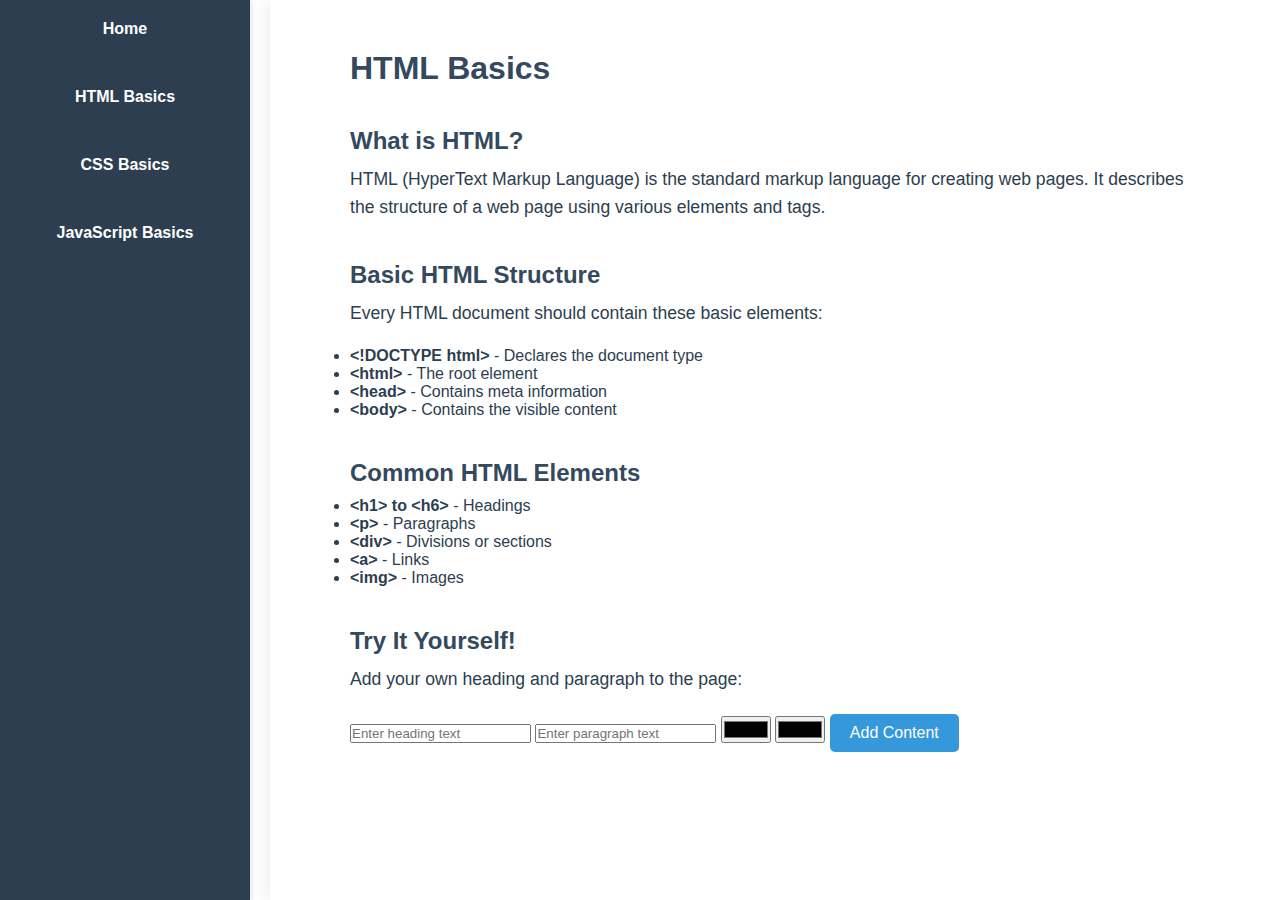
==== basics.html @ 013e5d85 "Merge branch 'feature-sc' of https://github.com/chicalauren/Interactive_WD into feature-sc" ====
<!DOCTYPE html>
<html lang="en">
<head>
    <meta charset="UTF-8">
    <meta name="viewport" content="width=device-width, initial-scale=1.0">
    <title>HTML Basics</title>
    <link rel="stylesheet" href="./assets/style.css">
</head>
<body>
    <div class="container">
        <aside class="sidebar">
            <ul>
                <li><a href="index.html">Home</a></li>
                <li><a href="basics.html">HTML Basics</a></li>
                <li><a href="css.html">CSS Basics</a></li>
                <li><a href="script.html">JavaScript Basics</a></li>
            </ul>
        </aside>
        <main class="content">
            <h1>HTML Basics</h1>
            
            <section>
                <h2>What is HTML?</h2>
                <p>HTML (HyperText Markup Language) is the standard markup language for creating web pages. It describes the structure of a web page using various elements and tags.</p>
            </section>

            <section>
                <h2>Basic HTML Structure</h2>
                <p>Every HTML document should contain these basic elements:</p>
                <ul>
                    <li><strong>&lt;!DOCTYPE html&gt;</strong> - Declares the document type</li>
                    <li><strong>&lt;html&gt;</strong> - The root element</li>
                    <li><strong>&lt;head&gt;</strong> - Contains meta information</li>
                    <li><strong>&lt;body&gt;</strong> - Contains the visible content</li>
                </ul>
            </section>

            <section>
                <h2>Common HTML Elements</h2>
                <ul>
                    <li><strong>&lt;h1&gt; to &lt;h6&gt;</strong> - Headings</li>
                    <li><strong>&lt;p&gt;</strong> - Paragraphs</li>
                    <li><strong>&lt;div&gt;</strong> - Divisions or sections</li>
                    <li><strong>&lt;a&gt;</strong> - Links</li>
                    <li><strong>&lt;img&gt;</strong> - Images</li>
                </ul>
            </section>

            <section class="input-section">
                <h2>Try It Yourself!</h2>
                <p>Add your own heading and paragraph to the page:</p>
                
                <input type="text" id="headingInput" class="input-field" placeholder="Enter heading text">
                <input type="text" id="paragraphInput" class="input-field" placeholder="Enter paragraph text">
                <input type="color" id="headingColor" class="input-field" title="Choose heading color">
<input type="color" id="paragraphColor" class="input-field" title="Choose paragraph color">
                <button onclick="addContent()" class="btn">Add Content</button>
                
                <div id="dynamic-content"></div>
            </section>
        </main>
    </div>

    <script src="./assets/script.js"></script>
</body>
</html>
---- assets/style.css ----
/* General body styling */
* {
    margin: 0;
    padding: 0;
    box-sizing: border-box;
}

body {
    font-family: 'Roboto', Arial, sans-serif;
    margin: 0;
    padding: 0;
    background: linear-gradient(to bottom, #f4f4f4, #e0e0e0);
    color: #333;
}

/* Smooth scroll effect */
html {
    scroll-behavior: smooth;
}

/* Container for sidebar and content */
.container {
    display: grid;
    grid-template-columns: 250px 1fr;
    gap: 20px;
    min-height: 100vh;
    width: 100%;
    background-color: #fff;
}

/* Sidebar Styling */
.sidebar {
    width: 250px;
    background-color: #2c3e50;
    color: white;
    padding: 20px;
    box-shadow: 2px 0 5px rgba(0, 0, 0, 0.1);
    text-align: center;
}

.sidebar ul {
    list-style-type: none;
    padding: 0;
}

.sidebar ul li {
    margin-bottom: 50px;
}

.sidebar ul li a {
    color: white;
    text-decoration: none;
    font-weight: bold;
    transition: color 0.3s ease, transform 0.3s ease;
}

.sidebar ul li a:hover {
    color: #3498db;
    transform: scale(1.1);
}

.sidebar ul li a.active {
    color: #e74c3c;
    text-decoration: underline;
}

/* Main content area */
.content {
    flex-grow: 1;
    padding: 50px 80px;
    color: #2c3e50;
    max-width: 1100px;
    margin: 0 auto;
    box-shadow: 0 0 20px rgba(0, 0, 0, 0.1);
}

/* Headings */
h1, h2 {
    font-family: 'Arial', sans-serif;
    color: #34495e;
}

h1 {
    font-size: 2em;
    margin-bottom: 20px;
}

h2 {
    font-size: 1.5em;
    margin-top: 40px;
    margin-bottom: 10px;
}

/* Paragraph styling */
p {
    line-height: 1.6;
    font-size: 1.1em;
    margin-bottom: 20px;
}

/* CSS Example Block */
.css-example {
    background-color: #ecf0f1;
    padding: 15px;
    border: 1px solid #bdc3c7;
    margin-bottom: 20px;
}

.css-example p {
    margin: 0;
    font-style: italic;
}

.css-example p:hover {
    color: red;
    background-color: green;
    padding: 5px;
    border-radius: 3px;
}

/* Interactive elements */
button {
    background-color: #3498db;
    color: white;
    padding: 10px 20px;
    border: none;
    border-radius: 5px;
    cursor: pointer;
    font-size: 1em;
    transition: background-color 0.3s ease, transform 0.2s ease;
}

button:hover {
    background-color: #2980b9;
    transform: scale(1.1);
}

button:focus {
    outline: 3px solid #f39c12;
}

/* Code block styling */
pre {
    background-color: #2c3e50;
    color: white;
    padding: 20px;
    border-radius: 5px;
    font-size: 1em;
    overflow-x: auto;
    max-width: 100%;
}

code {
    font-family: 'Courier New', monospace;
    white-space: pre-wrap;
    word-wrap: break-word;
}

/* Mobile responsiveness */
@media (max-width: 1200px) {
    .content {
        padding: 30px 50px;
    }
}

@media (max-width: 768px) {
    .container {
        flex-direction: column;
    }

    .sidebar {
        width: 100%;
    }

    .sidebar ul li {
        margin-bottom: 20px;
    }
}
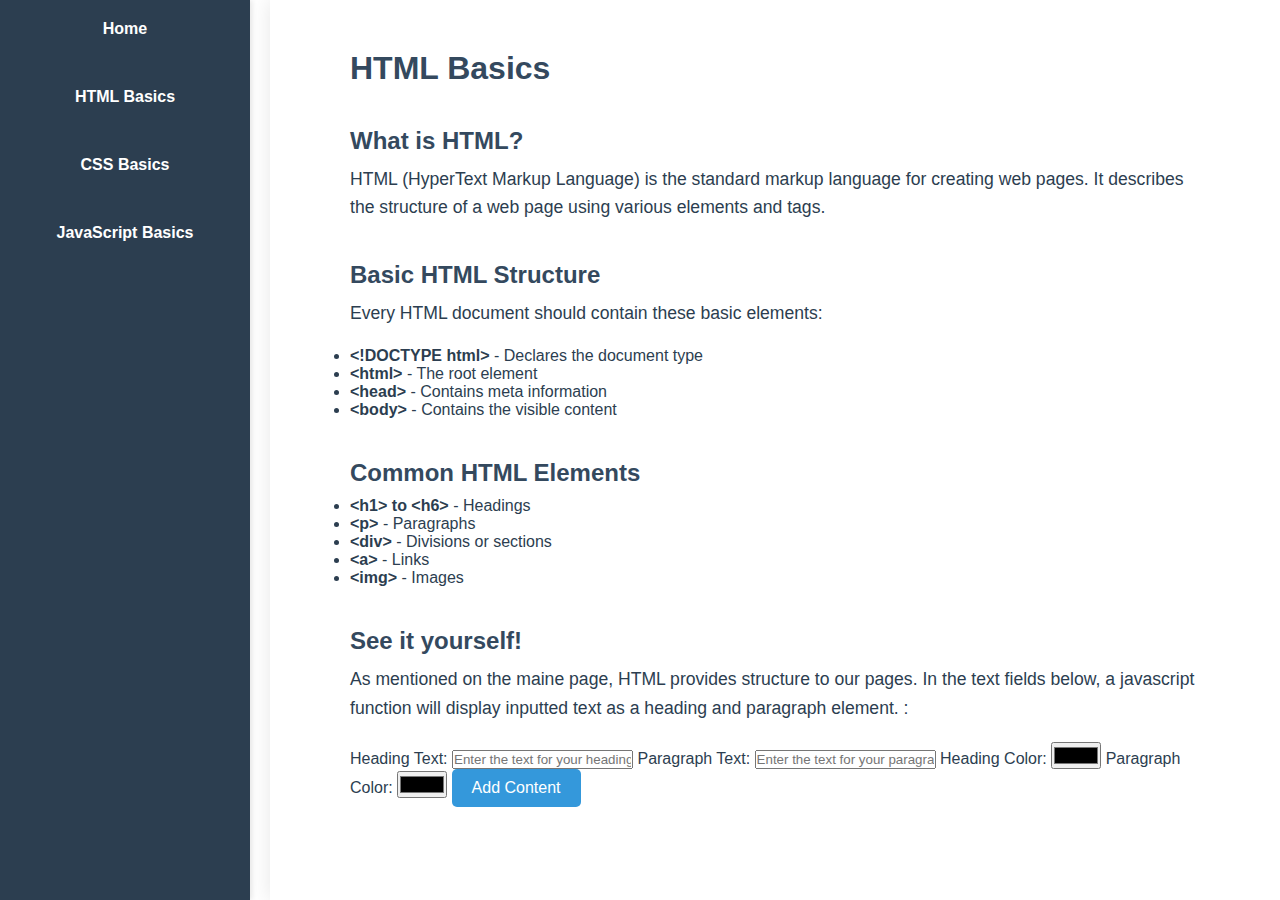
==== commit e2a63879: "paragraph changes" ====
--- a/basics.html
+++ b/basics.html
@@ -47,13 +47,22 @@
             </section>
 
             <section class="input-section">
-                <h2>Try It Yourself!</h2>
-                <p>Add your own heading and paragraph to the page:</p>
+                <h2>See it yourself!</h2>
+                <p> As mentioned on the maine page, HTML provides structure to our pages. In the text fields below, a javascript
+                    function will display inputted text as a heading and paragraph element.   :</p>
                 
-                <input type="text" id="headingInput" class="input-field" placeholder="Enter heading text">
-                <input type="text" id="paragraphInput" class="input-field" placeholder="Enter paragraph text">
+                <label for="headingInput">Heading Text:</label>
+                <input type="text" id="headingInput" class="input-field" placeholder="Enter the text for your heading">
+                
+                <label for="paragraphInput">Paragraph Text:</label>
+                <input type="text" id="paragraphInput" class="input-field" placeholder="Enter the text for your paragraph">
+                
+                <label for="headingColor">Heading Color:</label>
                 <input type="color" id="headingColor" class="input-field" title="Choose heading color">
-<input type="color" id="paragraphColor" class="input-field" title="Choose paragraph color">
+                
+                <label for="paragraphColor">Paragraph Color:</label>
+                <input type="color" id="paragraphColor" class="input-field" title="Choose paragraph color">
+                
                 <button onclick="addContent()" class="btn">Add Content</button>
                 
                 <div id="dynamic-content"></div>
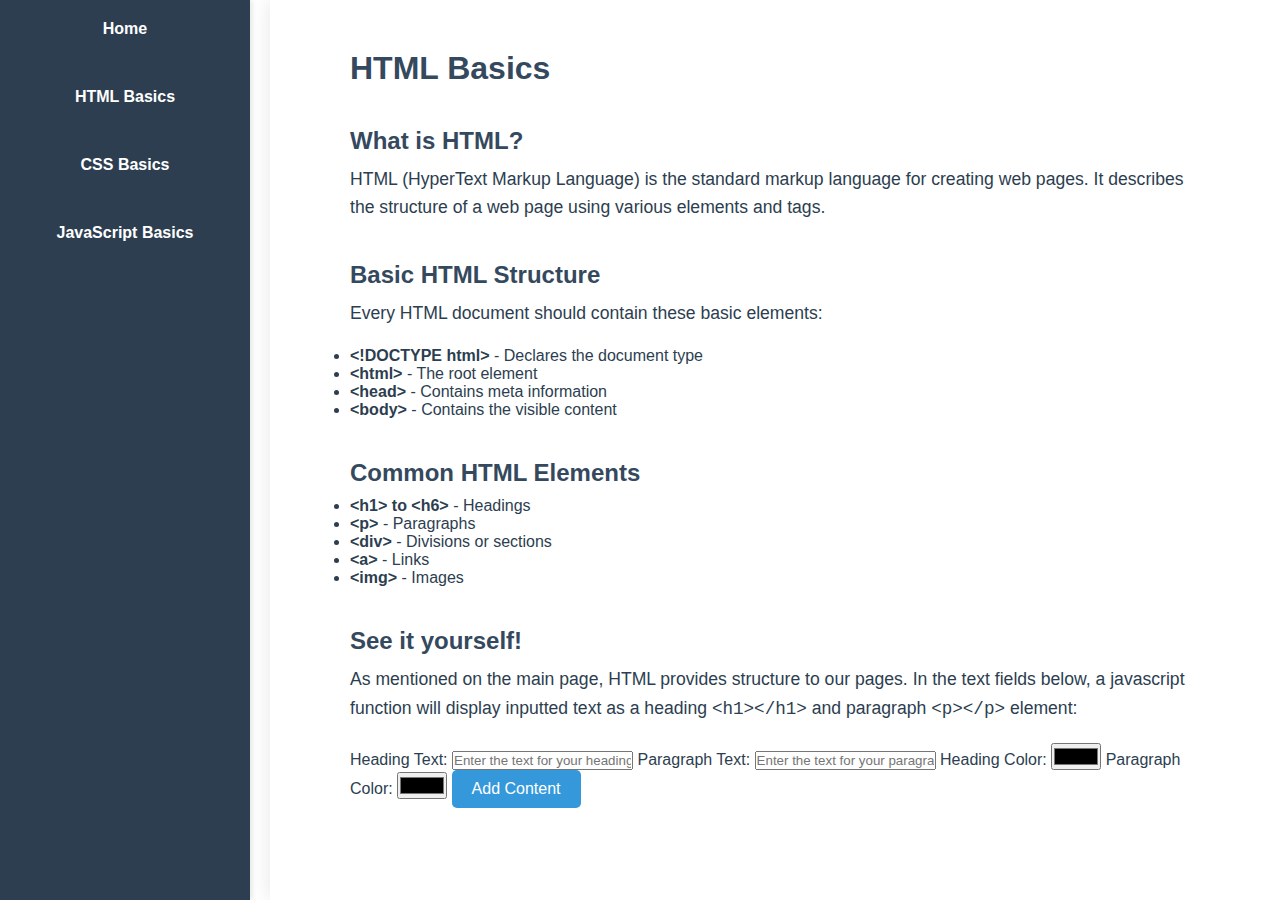
==== commit 37b74740: "added theme selector that used local storage" ====
--- a/basics.html
+++ b/basics.html
@@ -5,6 +5,9 @@
     <meta name="viewport" content="width=device-width, initial-scale=1.0">
     <title>HTML Basics</title>
     <link rel="stylesheet" href="./assets/style.css">
+    <style>
+    
+    </style>
 </head>
 <body>
     <div class="container">
@@ -48,8 +51,9 @@
 
             <section class="input-section">
                 <h2>See it yourself!</h2>
-                <p> As mentioned on the maine page, HTML provides structure to our pages. In the text fields below, a javascript
-                    function will display inputted text as a heading and paragraph element.   :</p>
+                <p> As mentioned on the main page, HTML provides structure to our pages. In the text fields below, a javascript
+                    function will display inputted text as a heading <code>&lt;h1&gt;&lt;/h1&gt;</code> and paragraph 
+                    <code>&lt;p&gt;&lt;/p&gt;</code> element:</p>
                 
                 <label for="headingInput">Heading Text:</label>
                 <input type="text" id="headingInput" class="input-field" placeholder="Enter the text for your heading">
@@ -67,9 +71,11 @@
                 
                 <div id="dynamic-content"></div>
             </section>
+    
         </main>
     </div>
 
     <script src="./assets/script.js"></script>
+   
 </body>
 </html>--- a/assets/style.css
+++ b/assets/style.css
@@ -176,3 +176,37 @@
         margin-bottom: 20px;
     }
 }
+body.dark-mode {
+    background-color: #121212;
+    color: #e0e0e0; /* Lighter text color for better contrast */
+}
+
+body.dark-mode button {
+    background-color: #555;
+    color: white;
+}
+
+body.dark-mode .sidebar {
+    background-color: #333;
+}
+
+body.dark-mode .content {
+    background-color: #222;
+    color: #e0e0e0; /* Ensure text in content section is readable */
+}
+
+body.dark-mode a {
+    color: #4CAF50; /* Use a light green color for links in dark mode */
+}
+
+body.dark-mode a:hover {
+    color: #81C784; /* Lighter green on hover */
+}
+
+body.dark-mode h1, body.dark-mode h2 {
+    color: #ffffff; /* White headings for better readability */
+}
+
+body.dark-mode p, body.dark-mode li {
+    color: #e0e0e0; /* Ensure paragraphs and list items are visible */
+}
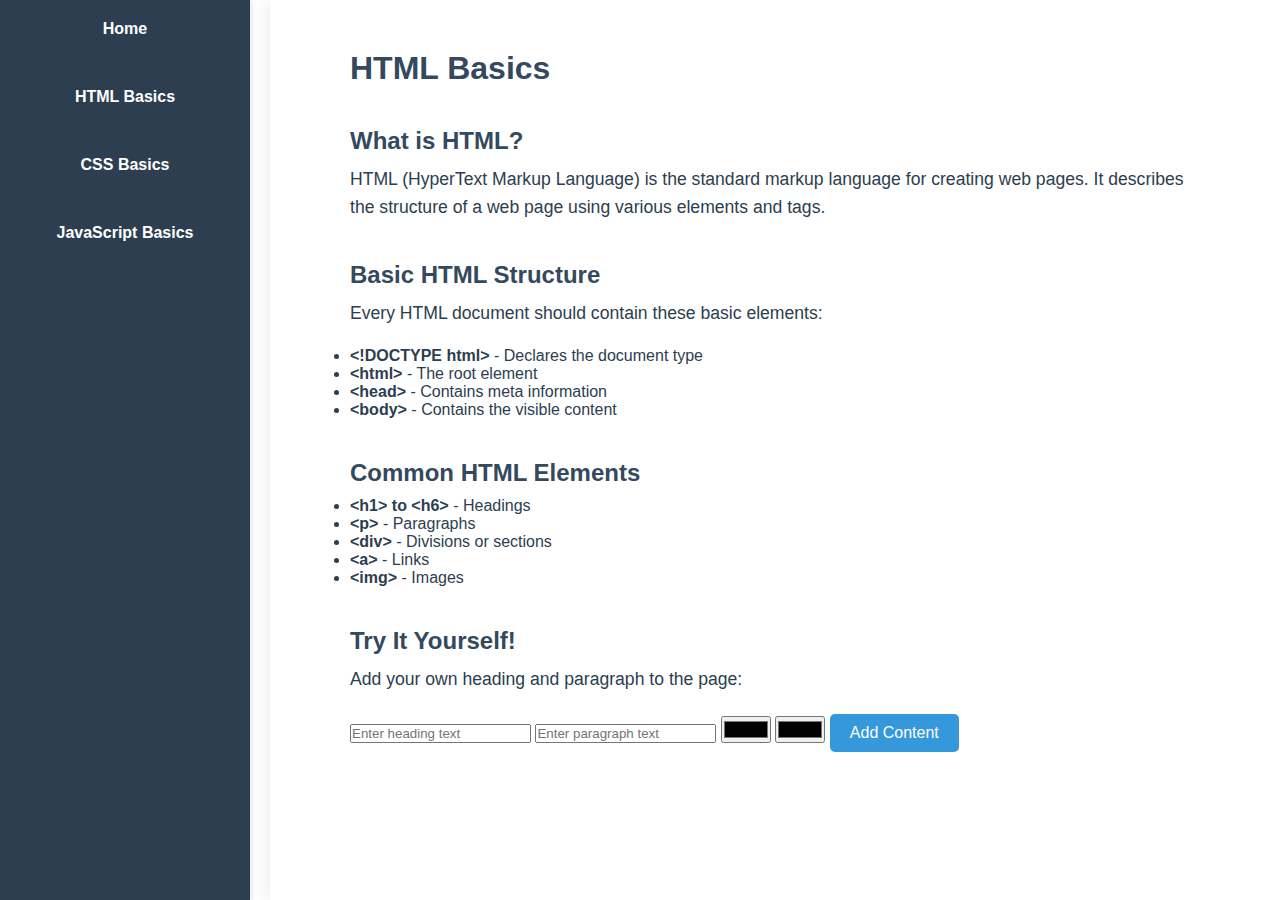
==== commit f378e5fb: "test" ====
--- a/basics.html
+++ b/basics.html
@@ -50,23 +50,13 @@
             </section>
 
             <section class="input-section">
-                <h2>See it yourself!</h2>
-                <p> As mentioned on the main page, HTML provides structure to our pages. In the text fields below, a javascript
-                    function will display inputted text as a heading <code>&lt;h1&gt;&lt;/h1&gt;</code> and paragraph 
-                    <code>&lt;p&gt;&lt;/p&gt;</code> element:</p>
+                <h2>Try It Yourself!</h2>
+                <p>Add your own heading and paragraph to the page:</p>
                 
-                <label for="headingInput">Heading Text:</label>
-                <input type="text" id="headingInput" class="input-field" placeholder="Enter the text for your heading">
-                
-                <label for="paragraphInput">Paragraph Text:</label>
-                <input type="text" id="paragraphInput" class="input-field" placeholder="Enter the text for your paragraph">
-                
-                <label for="headingColor">Heading Color:</label>
+                <input type="text" id="headingInput" class="input-field" placeholder="Enter heading text">
+                <input type="text" id="paragraphInput" class="input-field" placeholder="Enter paragraph text">
                 <input type="color" id="headingColor" class="input-field" title="Choose heading color">
-                
-                <label for="paragraphColor">Paragraph Color:</label>
-                <input type="color" id="paragraphColor" class="input-field" title="Choose paragraph color">
-                
+<input type="color" id="paragraphColor" class="input-field" title="Choose paragraph color">
                 <button onclick="addContent()" class="btn">Add Content</button>
                 
                 <div id="dynamic-content"></div>
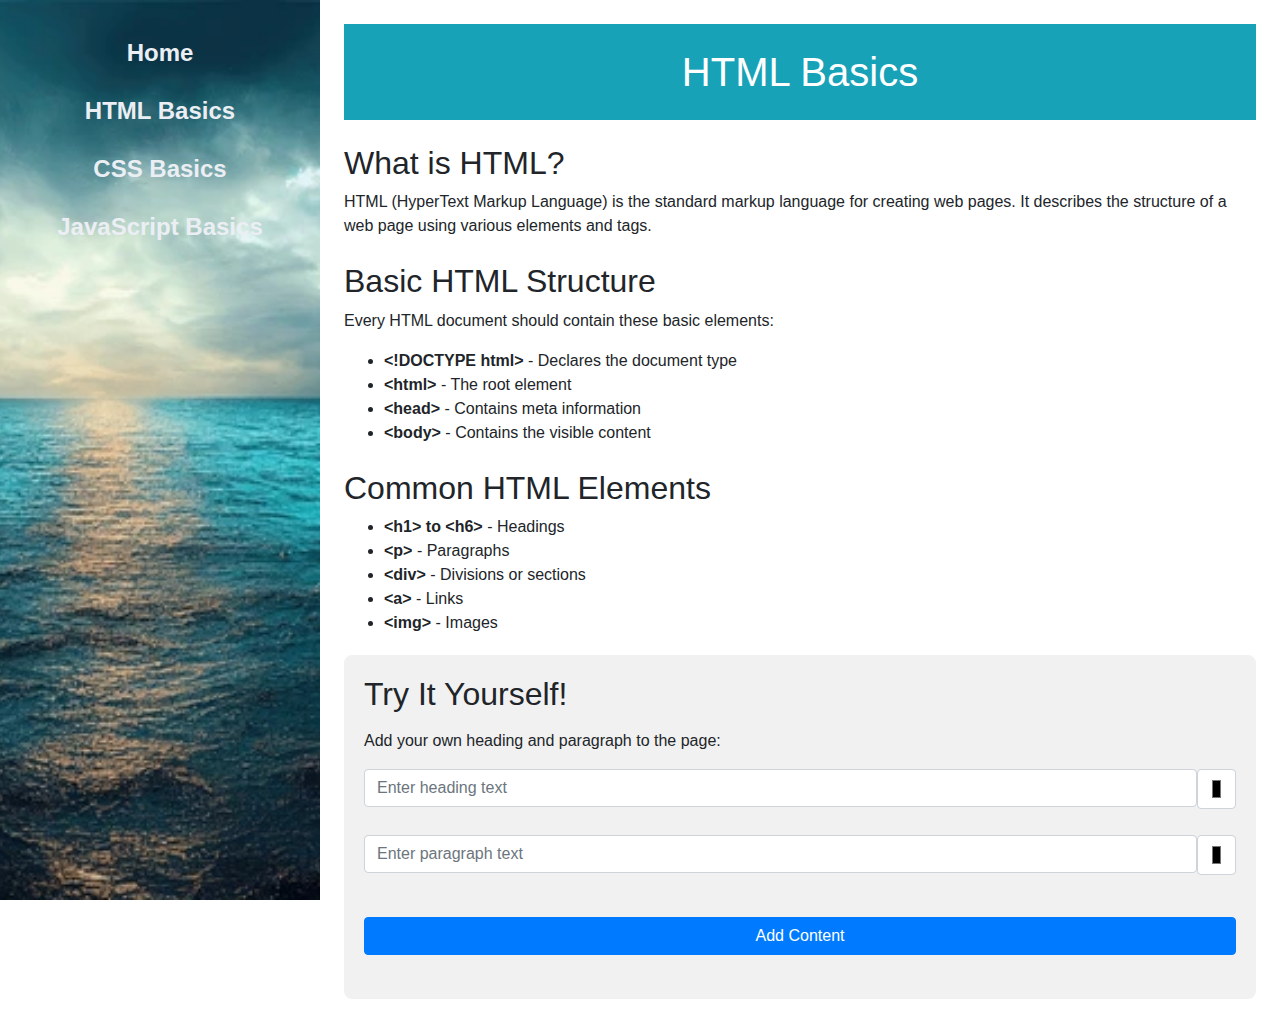
==== commit 0eab06ad: "styling the webpage using Bootstrap and custom CSS" ====
--- a/basics.html
+++ b/basics.html
@@ -4,66 +4,100 @@
     <meta charset="UTF-8">
     <meta name="viewport" content="width=device-width, initial-scale=1.0">
     <title>HTML Basics</title>
-    <link rel="stylesheet" href="./assets/style.css">
+    <link href="https://stackpath.bootstrapcdn.com/bootstrap/4.5.2/css/bootstrap.min.css" rel="stylesheet">
+    <link rel="stylesheet" href="./assets/basics.css">
     <style>
     
     </style>
 </head>
 <body>
-    <div class="container">
-        <aside class="sidebar">
-            <ul>
-                <li><a href="index.html">Home</a></li>
-                <li><a href="basics.html">HTML Basics</a></li>
-                <li><a href="css.html">CSS Basics</a></li>
-                <li><a href="script.html">JavaScript Basics</a></li>
-            </ul>
-        </aside>
-        <main class="content">
-            <h1>HTML Basics</h1>
-            
-            <section>
-                <h2>What is HTML?</h2>
-                <p>HTML (HyperText Markup Language) is the standard markup language for creating web pages. It describes the structure of a web page using various elements and tags.</p>
-            </section>
+    <div class="container-fluid">
+        <div class="row">  
+        
+            <aside class="sidebar col-md-3 p-4">
+                <ul class="list-unstyled">
+                    <li><a href="index.html" class="btn btn-link">Home</a></li>
+                    <li><a href="basics.html" class="btn btn-link">HTML Basics</a></li>
+                    <li><a href="css.html" class="btn btn-link">CSS Basics</a></li>
+                    <li><a href="script.html" class="btn btn-link">JavaScript Basics</a></li>
+                </ul>
+            </aside> 
 
-            <section>
-                <h2>Basic HTML Structure</h2>
-                <p>Every HTML document should contain these basic elements:</p>
-                <ul>
-                    <li><strong>&lt;!DOCTYPE html&gt;</strong> - Declares the document type</li>
-                    <li><strong>&lt;html&gt;</strong> - The root element</li>
-                    <li><strong>&lt;head&gt;</strong> - Contains meta information</li>
-                    <li><strong>&lt;body&gt;</strong> - Contains the visible content</li>
-                </ul>
-            </section>
+            <main class="col-md-9 p-4">
+                <h1 class="bg-info text-white text-center py-4">HTML Basics</h1>
+                
+                <section class="mt-4">
+                    <h2>What is HTML?</h2>
+                    <p>HTML (HyperText Markup Language) is the standard markup language for creating web pages. It describes the structure of a web page using various elements and tags.</p>
+                </section>
 
-            <section>
-                <h2>Common HTML Elements</h2>
-                <ul>
-                    <li><strong>&lt;h1&gt; to &lt;h6&gt;</strong> - Headings</li>
-                    <li><strong>&lt;p&gt;</strong> - Paragraphs</li>
-                    <li><strong>&lt;div&gt;</strong> - Divisions or sections</li>
-                    <li><strong>&lt;a&gt;</strong> - Links</li>
-                    <li><strong>&lt;img&gt;</strong> - Images</li>
-                </ul>
-            </section>
+                <section class="mt-4">
+                    <h2>Basic HTML Structure</h2>
+                    <p>Every HTML document should contain these basic elements:</p>
+                    <ul>
+                        <li><strong>&lt;!DOCTYPE html&gt;</strong> - Declares the document type</li>
+                        <li><strong>&lt;html&gt;</strong> - The root element</li>
+                        <li><strong>&lt;head&gt;</strong> - Contains meta information</li>
+                        <li><strong>&lt;body&gt;</strong> - Contains the visible content</li>
+                    </ul>
+                </section>
 
-            <section class="input-section">
-                <h2>Try It Yourself!</h2>
-                <p>Add your own heading and paragraph to the page:</p>
+                <section class="mt-4">
+                    <h2>Common HTML Elements</h2>
+                    <ul>
+                        <li><strong>&lt;h1&gt; to &lt;h6&gt;</strong> - Headings</li>
+                        <li><strong>&lt;p&gt;</strong> - Paragraphs</li>
+                        <li><strong>&lt;div&gt;</strong> - Divisions or sections</li>
+                        <li><strong>&lt;a&gt;</strong> - Links</li>
+                        <li><strong>&lt;img&gt;</strong> - Images</li>
+                    </ul>
+                </section>
+
+                <section class="input-section">
+                    <h2>Try It Yourself!</h2>
+                    <p>Add your own heading and paragraph to the page:</p>
                 
-                <input type="text" id="headingInput" class="input-field" placeholder="Enter heading text">
-                <input type="text" id="paragraphInput" class="input-field" placeholder="Enter paragraph text">
-                <input type="color" id="headingColor" class="input-field" title="Choose heading color">
-<input type="color" id="paragraphColor" class="input-field" title="Choose paragraph color">
-                <button onclick="addContent()" class="btn">Add Content</button>
+                    <!-- Heading and color input side by side -->
+                    <div class="d-flex mb-3">
+                        <input type="text" id="headingInput" class="input-field form-control" placeholder="Enter heading text">
+                        <input type="color" id="headingColor" class="input-field form-control ms-2" title="Choose heading color" style="width: 40px; height: 40px;">
+                    </div>
                 
-                <div id="dynamic-content"></div>
-            </section>
-    
-        </main>
+                    <!-- Paragraph and color input side by side -->
+                    <div class="d-flex mb-3">
+                        <input type="text" id="paragraphInput" class="input-field form-control" placeholder="Enter paragraph text">
+                        <input type="color" id="paragraphColor" class="input-field form-control ms-2" title="Choose paragraph color" style="width: 40px; height: 40px;">
+                    </div>
+                    
+                    <button onclick="addContent()" class="btn btn-primary mt-3">Add Content</button>
+                    
+                    <div id="dynamic-content" class="mt-4"></div>
+                
+                </section>
+        
+            </main>
+        </div>    
     </div>
+
+
+    <script>
+        function addContent() {
+            var headingText = document.getElementById('headingInput').value;
+            var paragraphText = document.getElementById('paragraphInput').value;
+            var headingColor = document.getElementById('headingColor').value;
+            var paragraphColor = document.getElementById('paragraphColor').value;
+
+            var newContent = '<h3 style="color:' + headingColor + ';">' + headingText + '</h3>';
+            newContent += '<p style="color:' + paragraphColor + ';">' + paragraphText + '</p>';
+
+            document.getElementById('dynamic-content').innerHTML = newContent;
+        }
+    </script>
+
+    <!-- Bootstrap JS and Popper.js -->
+    <script src="https://code.jquery.com/jquery-3.5.1.slim.min.js"></script>
+    <script src="https://cdn.jsdelivr.net/npm/@popperjs/core@2.5.4/dist/umd/popper.min.js"></script>
+    <script src="https://stackpath.bootstrapcdn.com/bootstrap/4.5.2/js/bootstrap.min.js"></script>
 
     <script src="./assets/script.js"></script>
    
--- a/assets/basics.css
+++ b/assets/basics.css
@@ -0,0 +1,58 @@
+/* Custom styling for the sidebar */
+
+
+.sidebar {
+    background-image: url('./images/basics.png'); /* Ensure correct path */
+    background-size: cover; /* Fill the sidebar with the image */
+    background-position: center; /* Center the background image */
+    background-repeat: no-repeat; /* Don't repeat the image */
+    color: white; /* White text color for better contrast */
+    padding: 20px; /* Add some padding */
+    min-height: 100vh; /* Ensure it stretches to full viewport height */
+  }
+  
+
+
+.sidebar {
+    background-color: #f8f9fa;
+    height: 100vh;
+    padding-top: 20px;
+}
+.sidebar a {
+    font-size: 1.5rem;
+    display: block;
+    padding: 10px;
+    font-weight: bold;
+    color: #ebeff4; /* Blue color for the sidebar links */
+}
+
+
+.sidebar a:hover {
+    background-color: #007bff;
+    color: white;
+}
+
+/* Custom styling for input fields */
+.input-field {
+    margin-bottom: 10px;
+    width: 100%;
+}
+.input-section {
+    background-color: #f1f1f1;
+    padding: 20px;
+    border-radius: 8px;
+    margin-top: 20px;
+}
+
+.input-section h2 {
+    margin-bottom: 15px;
+}
+
+.input-section button {
+    width: 100%;
+}
+
+/* Dynamic content styling */
+#dynamic-content {
+    margin-top: 20px;
+}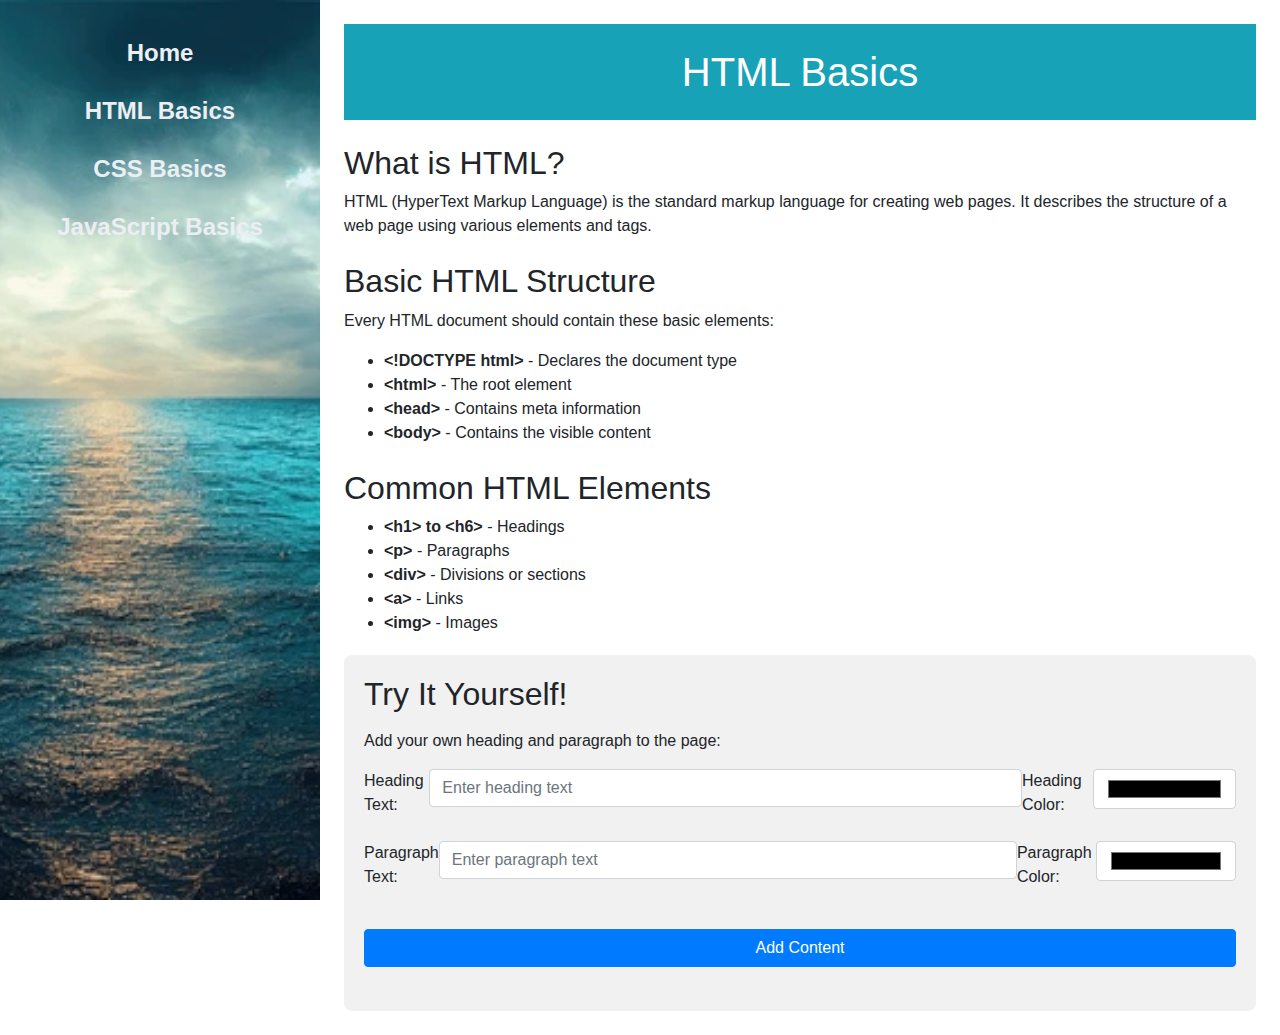
==== commit 5cc001ba: "Styling work updated with Steven's modifcation" ====
--- a/basics.html
+++ b/basics.html
@@ -59,14 +59,18 @@
                 
                     <!-- Heading and color input side by side -->
                     <div class="d-flex mb-3">
+                        <label for="headingInput">Heading Text:</label>
                         <input type="text" id="headingInput" class="input-field form-control" placeholder="Enter heading text">
-                        <input type="color" id="headingColor" class="input-field form-control ms-2" title="Choose heading color" style="width: 40px; height: 40px;">
+                        <label for="headingColor">Heading Color:</label>
+                        <input type="color" id="headingColor" class="input-field form-control ms-2" title="Choose heading color" style="width: 200px; height: 40px;">
                     </div>
                 
                     <!-- Paragraph and color input side by side -->
                     <div class="d-flex mb-3">
+                        <label for="paragraphInput">Paragraph Text:</label>
                         <input type="text" id="paragraphInput" class="input-field form-control" placeholder="Enter paragraph text">
-                        <input type="color" id="paragraphColor" class="input-field form-control ms-2" title="Choose paragraph color" style="width: 40px; height: 40px;">
+                        <label for="paragraphColor">Paragraph Color:</label>
+                        <input type="color" id="paragraphColor" class="input-field form-control ms-2" title="Choose paragraph color" style="width: 200px; height: 40px;">
                     </div>
                     
                     <button onclick="addContent()" class="btn btn-primary mt-3">Add Content</button>
